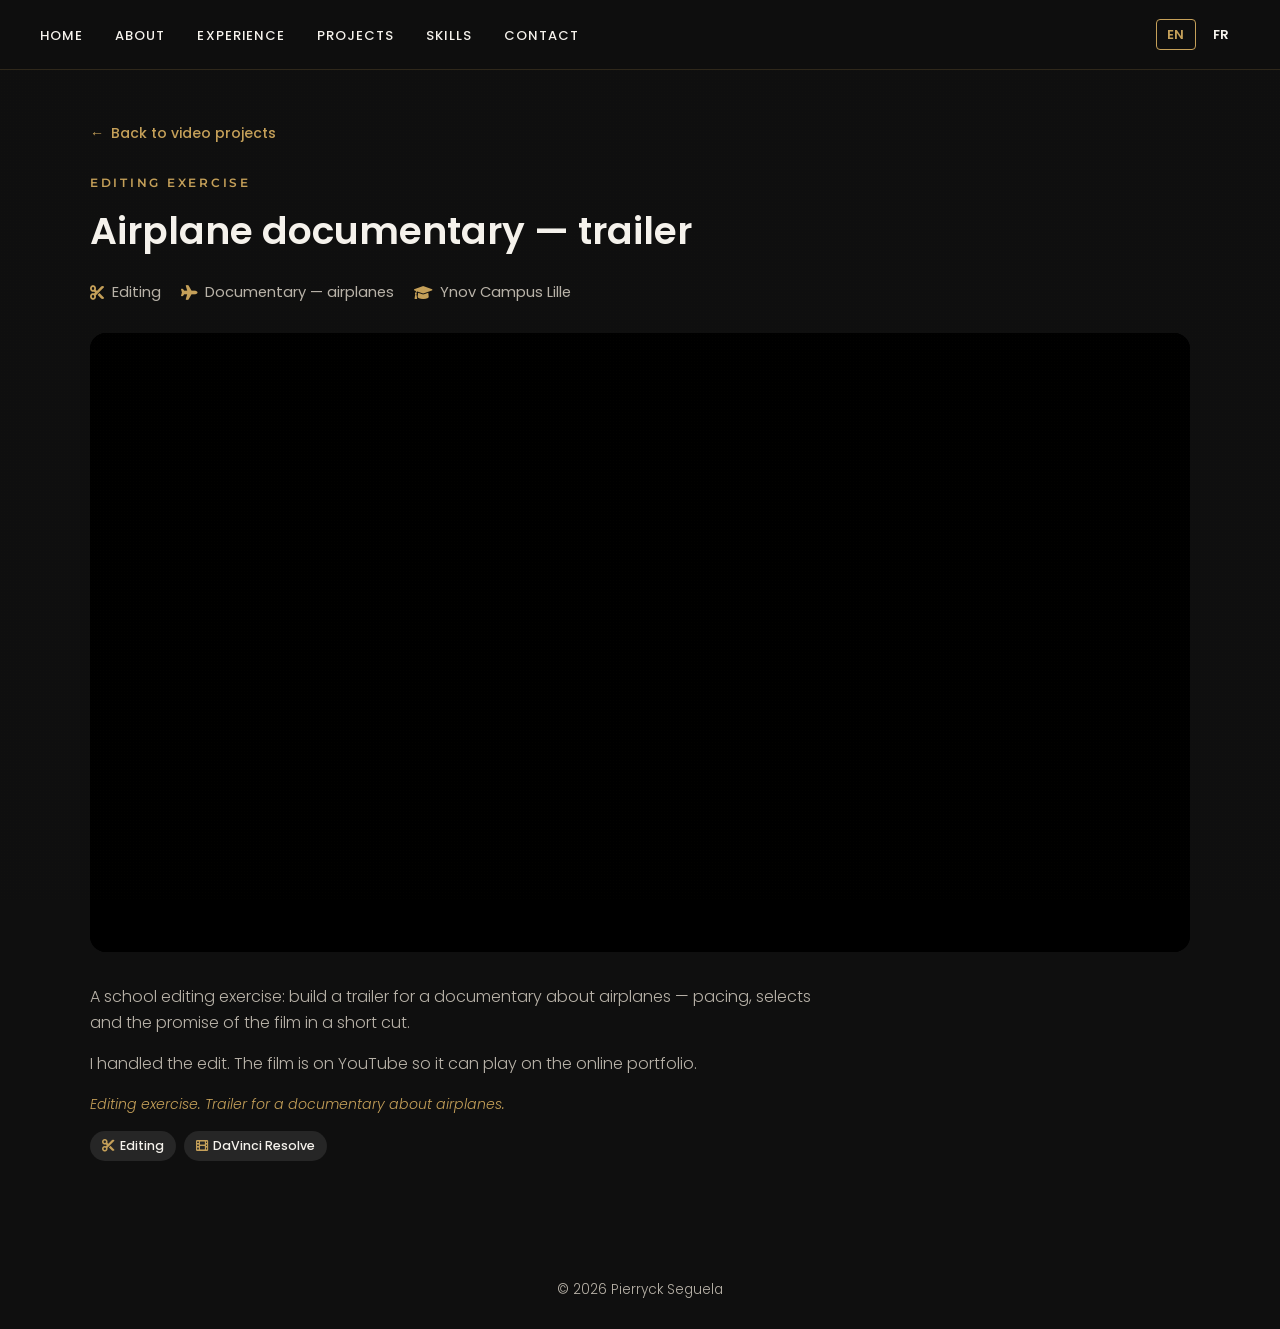
==== exercice-montage-avions.html @ 27c9b3da "Add the airplane documentary trailer as a YouTube editing exercise." ====
<!DOCTYPE html>
<html lang="">
<head>
  <meta charset="UTF-8">
  <meta name="viewport" content="width=device-width, initial-scale=1.0">
  <meta name="description" content="Exercice de montage : bande-annonce d’un documentaire sur les avions, par Pierryck Seguela." data-i18n="project.avions.metaDescription">
  <meta name="author" content="Pierryck Seguela">
  <meta property="og:type" content="website">
  <meta property="og:title" content="Bande-annonce avions — exercice de montage — Pierryck Seguela" data-i18n="project.avions.metaTitle">
  <meta property="og:description" content="Exercice de montage : bande-annonce d’un documentaire sur les avions, par Pierryck Seguela." data-i18n="project.avions.metaDescription">
  <meta property="og:image" content="assets/images/bande-annonce-avions.jpg">
  <title data-i18n="project.avions.metaTitle">Bande-annonce avions — exercice de montage — Pierryck Seguela</title>
  <link rel="icon" href="assets/images/favicon.ico" sizes="any">
  <link rel="icon" type="image/png" sizes="32x32" href="assets/images/favicon-32.png">
  <link rel="icon" type="image/png" sizes="192x192" href="assets/images/favicon-192.png">
  <link rel="apple-touch-icon" href="assets/images/apple-touch-icon.png">
  <link rel="preconnect" href="https://fonts.googleapis.com">
  <link rel="preconnect" href="https://fonts.gstatic.com" crossorigin>
  <link href="https://fonts.googleapis.com/css2?family=Montserrat:wght@300;400;500;600;700&family=Poppins:wght@300;400;500;600;700&display=swap" rel="stylesheet">
  <link rel="stylesheet" href="https://cdnjs.cloudflare.com/ajax/libs/font-awesome/6.0.0/css/all.min.css">
  <link rel="stylesheet" href="css/style.css?v=21">
</head>
<body>
  <header>
    <nav class="navbar" id="navbar">
      <button type="button" class="nav-toggle" id="nav-toggle" aria-expanded="false" aria-controls="nav-links" data-i18n-aria="nav.menu">
        <span class="nav-toggle-bar" aria-hidden="true"></span>
        <span class="nav-toggle-bar" aria-hidden="true"></span>
        <span class="nav-toggle-bar" aria-hidden="true"></span>
      </button>
      <ul class="nav-links" id="nav-links">
        <li><a href="index.html#home" data-i18n="nav.home"></a></li>
        <li><a href="index.html#about" data-i18n="nav.about"></a></li>
        <li><a href="index.html#experience" data-i18n="nav.experience"></a></li>
        <li><a href="index.html#projects" data-i18n="nav.projects"></a></li>
        <li><a href="index.html#stack" data-i18n="nav.stack"></a></li>
        <li><a href="index.html#contact" data-i18n="nav.contact"></a></li>
      </ul>
      <div class="lang-switcher">
        <button type="button" class="lang-btn" data-lang="en" aria-label="English">EN</button>
        <button type="button" class="lang-btn" data-lang="fr" aria-label="Français">FR</button>
      </div>
    </nav>
  </header>

  <main class="project-page">
    <div class="container">
      <a href="projet-video.html" class="project-back fade-up">
        <span class="arrow" aria-hidden="true">←</span>
        <span data-i18n="project.backToVideo"></span>
      </a>
      <p class="project-kicker fade-up" data-i18n="project.avions.kicker"></p>
      <h1 class="fade-up" data-i18n="project.avions.title"></h1>
      <ul class="project-meta fade-up">
        <li><span><i class="fas fa-cut" aria-hidden="true"></i><span data-i18n="project.avions.role"></span></span></li>
        <li><span><i class="fas fa-plane" aria-hidden="true"></i><span data-i18n="project.avions.subject"></span></span></li>
        <li><span><i class="fas fa-graduation-cap" aria-hidden="true"></i><span data-i18n="project.avions.school"></span></span></li>
      </ul>
      <div class="project-media fade-up">
        <div class="media-embed">
          <iframe
            src="https://www.youtube-nocookie.com/embed/PyEVXe6IQcw"
            title="Bande-annonce documentaire avions — exercice de montage"
            allow="accelerometer; autoplay; clipboard-write; encrypted-media; gyroscope; picture-in-picture; web-share"
            allowfullscreen
          ></iframe>
        </div>
      </div>
      <div class="project-copy fade-up">
        <p data-i18n="project.avions.p1"></p>
        <p data-i18n="project.avions.p2"></p>
        <p class="project-credit" data-i18n="project.avions.credit"></p>
        <div class="tech-tags">
          <span class="tech-tag"><i class="fas fa-cut" aria-hidden="true"></i><span data-i18n="projects.tech.edit"></span></span>
          <span class="tech-tag"><i class="fas fa-film" aria-hidden="true"></i><span data-i18n="projects.tech.davinci"></span></span>
        </div>
      </div>
    </div>
  </main>

  <footer class="footer">
    <p data-i18n="footer.copyright"></p>
  </footer>

  <script src="js/translations.js?v=21"></script>
  <script src="js/main.js?v=19"></script>
</body>
</html>
---- css/style.css ----
:root {
  --primary-color: #0f0f0f;
  --secondary-color: #c5a059;
  --text-color: #f5f2ec;
  --light-text: #b8b2a8;
  --background: #0f0f0f;
  --section-bg: #141414;
}

*,
*::before,
*::after {
  box-sizing: border-box;
  margin: 0;
  padding: 0;
}

html {
  scroll-behavior: smooth;
  scroll-padding-top: 80px;
}

body {
  font-family: "Poppins", sans-serif;
  font-weight: 400;
  background: var(--background);
  color: var(--text-color);
  line-height: 1.6;
  overflow-x: hidden;
}

body.nav-open {
  overflow: hidden;
}

body::before {
  content: "";
  position: fixed;
  inset: 0;
  pointer-events: none;
  z-index: 2000;
  opacity: 0.045;
  background-image: radial-gradient(rgba(197, 160, 89, 0.35) 0.6px, transparent 0.6px);
  background-size: 3px 3px;
}

img {
  max-width: 100%;
  height: auto;
  display: block;
}

a {
  color: inherit;
  text-decoration: none;
}

ul {
  list-style: none;
}

.container {
  width: min(1100px, calc(100% - 2rem));
  margin: 0 auto;
}

.section-title {
  font-family: "Montserrat", sans-serif;
  text-align: center;
  font-size: clamp(1.15rem, 3vw, 1.55rem);
  font-weight: 600;
  letter-spacing: 0.28em;
  text-transform: uppercase;
  margin-bottom: 3rem;
  color: var(--secondary-color);
}

.section-title::after {
  content: "";
  display: block;
  width: 72px;
  height: 1px;
  background: var(--secondary-color);
  margin: 0.9rem auto 0;
}

[data-i18n] {
  transition: opacity 0.35s ease;
}

.fade-up {
  opacity: 0;
  transform: translateY(30px);
  transition: opacity 0.7s ease, transform 0.7s ease;
}

.fade-up.visible {
  opacity: 1;
  transform: translateY(0);
}

/* 1. Navigation Bar */
.navbar {
  position: fixed;
  top: 0;
  left: 0;
  right: 0;
  height: 70px;
  background: rgba(15, 15, 15, 0.92);
  backdrop-filter: blur(10px);
  -webkit-backdrop-filter: blur(10px);
  display: flex;
  align-items: center;
  justify-content: flex-end;
  gap: 1.5rem;
  padding: 0 1rem;
  z-index: 2100;
  border-bottom: 1px solid rgba(197, 160, 89, 0.18);
  transition: box-shadow 0.3s ease, background 0.3s ease;
}

.navbar.scrolled {
  background: rgba(15, 15, 15, 0.98);
  box-shadow: 0 4px 20px rgba(0, 0, 0, 0.35);
}

.nav-links {
  display: none;
  align-items: center;
  gap: 1.5rem;
  margin-right: auto;
}

.nav-links a {
  color: var(--text-color);
  font-weight: 500;
  font-size: 0.82rem;
  letter-spacing: 0.08em;
  text-transform: uppercase;
  position: relative;
  transition: color 0.3s ease;
}

.nav-links a::after {
  content: "";
  position: absolute;
  left: 0;
  bottom: -4px;
  width: 0;
  height: 1px;
  background: var(--secondary-color);
  transition: width 0.3s ease;
}

.nav-links a:hover {
  color: var(--secondary-color);
}

.nav-links a:hover::after {
  width: 100%;
}

.lang-switcher {
  display: flex;
  gap: 0.35rem;
  flex-shrink: 0;
}

.lang-btn {
  font-family: inherit;
  font-size: 0.8rem;
  font-weight: 600;
  padding: 0.35rem 0.65rem;
  border: 1px solid transparent;
  background: transparent;
  color: var(--text-color);
  cursor: pointer;
  border-radius: 4px;
  transition: background 0.25s ease, border-color 0.25s ease, color 0.25s ease;
}

.lang-btn:hover {
  background: rgba(197, 160, 89, 0.18);
}

.lang-btn.active {
  border: 1px solid var(--secondary-color);
  color: var(--secondary-color);
}

.nav-toggle {
  display: flex;
  flex-direction: column;
  justify-content: center;
  align-items: center;
  gap: 5px;
  width: 42px;
  height: 42px;
  margin-right: auto;
  padding: 0;
  border: 0;
  background: transparent;
  cursor: pointer;
}

.nav-toggle-bar {
  display: block;
  width: 22px;
  height: 2px;
  background: var(--secondary-color);
  transition: transform 0.25s ease, opacity 0.25s ease;
}

.navbar.is-open .nav-toggle-bar:nth-child(1) {
  transform: translateY(7px) rotate(45deg);
}

.navbar.is-open .nav-toggle-bar:nth-child(2) {
  opacity: 0;
}

.navbar.is-open .nav-toggle-bar:nth-child(3) {
  transform: translateY(-7px) rotate(-45deg);
}

/* 2. Hero Section */
.hero {
  min-height: 100vh;
  padding: 70px 1.25rem 3rem;
  display: flex;
  align-items: center;
  justify-content: center;
  position: relative;
  overflow: hidden;
  background: radial-gradient(ellipse at 20% 20%, #1a1610 0%, #0f0f0f 55%);
  color: var(--text-color);
}

.floating-icons {
  position: absolute;
  inset: 0;
  pointer-events: none;
  overflow: hidden;
}

.floating-icon {
  position: absolute;
  opacity: 0;
  animation-name: floatIcon;
  animation-timing-function: ease-in-out;
  animation-iteration-count: infinite;
}

@keyframes floatIcon {
  0%,
  100% {
    opacity: 0;
    transform: translateY(0) rotate(0deg);
  }
  20% {
    opacity: 0.45;
  }
  50% {
    opacity: 0.65;
    transform: translateY(-24px) rotate(18deg);
  }
  80% {
    opacity: 0.4;
  }
}

.hero-content {
  position: relative;
  z-index: 1;
  text-align: left;
}

.hero-layout {
  position: relative;
  z-index: 1;
  width: min(1180px, 100%);
  display: grid;
  grid-template-columns: 1fr;
  gap: 2.5rem;
  align-items: center;
}

.hero-identity {
  display: flex;
  align-items: stretch;
  gap: 1rem;
  margin-bottom: 2.2rem;
}

.gold-bar {
  width: 3px;
  background: var(--secondary-color);
  flex-shrink: 0;
}

.hero-greeting {
  font-family: "Montserrat", sans-serif;
  font-size: clamp(1.8rem, 6vw, 3.2rem);
  font-weight: 600;
  line-height: 1.15;
  min-height: 1.2em;
  letter-spacing: 0.02em;
}

.hero-greeting.typing::after {
  content: "|";
  margin-left: 2px;
  animation: blink 0.8s step-end infinite;
  color: var(--secondary-color);
  font-weight: 400;
}

@keyframes blink {
  0%,
  100% {
    opacity: 1;
  }
  50% {
    opacity: 0;
  }
}

.hero-role {
  font-size: clamp(0.95rem, 2.2vw, 1.15rem);
  font-weight: 400;
  color: var(--secondary-color);
  margin-top: 0.45rem;
}

.hero-kicker {
  font-family: "Montserrat", sans-serif;
  font-size: clamp(1.85rem, 7vw, 4.6rem);
  font-weight: 700;
  letter-spacing: 0.14em;
  text-transform: uppercase;
  line-height: 0.95;
}

.hero-field {
  font-family: "Montserrat", sans-serif;
  font-size: clamp(1.6rem, 5.5vw, 3.4rem);
  font-weight: 600;
  letter-spacing: 0.22em;
  text-transform: uppercase;
  color: var(--secondary-color);
  margin-top: 0.2rem;
}

.hero-duration {
  font-size: clamp(0.95rem, 2vw, 1.15rem);
  color: var(--text-color);
  margin-top: 0.85rem;
  font-weight: 400;
}

.hero-location {
  display: inline-flex;
  align-items: center;
  gap: 0.5rem;
  margin-top: 1.25rem;
  font-size: clamp(0.9rem, 2vw, 1.05rem);
  color: var(--light-text);
  font-weight: 500;
}

.hero-location i {
  color: var(--secondary-color);
}

.hero-ctas {
  display: flex;
  flex-wrap: wrap;
  justify-content: flex-start;
  gap: 1rem;
  margin-top: 2rem;
}

.btn {
  display: inline-flex;
  align-items: center;
  gap: 0.55rem;
  padding: 0.85rem 1.6rem;
  border-radius: 2px;
  font-family: "Montserrat", sans-serif;
  font-weight: 600;
  font-size: 0.82rem;
  letter-spacing: 0.12em;
  text-transform: uppercase;
  transition: transform 0.3s ease, box-shadow 0.3s ease, background 0.3s ease, color 0.3s ease;
}

.btn-primary {
  background: var(--secondary-color);
  color: var(--primary-color);
}

.btn-primary:hover {
  transform: translateY(-3px);
  box-shadow: 0 10px 24px rgba(197, 160, 89, 0.28);
  background: #d4b483;
}

.btn-secondary {
  background: transparent;
  color: var(--secondary-color);
  border: 1px solid var(--secondary-color);
}

.btn-secondary:hover {
  transform: translateY(-3px);
  background: var(--secondary-color);
  color: var(--primary-color);
  box-shadow: 0 10px 24px rgba(197, 160, 89, 0.28);
}

/* 3. About Section */
.about {
  background: var(--section-bg);
  padding: 5.5rem 0;
}

.about-content {
  display: flex;
  flex-direction: column;
  align-items: center;
  justify-content: center;
  gap: 2.5rem;
}

.about-text {
  width: 100%;
}

.profile-frame {
  width: 300px;
  height: 300px;
  max-width: min(300px, 80vw);
  max-height: min(300px, 80vw);
  border-radius: 50%;
  padding: 7px;
  background:
    linear-gradient(145deg, #f0ddb0 0%, #c5a059 28%, #7a6034 62%, #e4c98a 100%);
  box-shadow:
    0 14px 28px rgba(0, 0, 0, 0.5),
    0 4px 10px rgba(197, 160, 89, 0.28),
    inset 0 1px 1px rgba(255, 245, 220, 0.55),
    inset 0 -2px 4px rgba(60, 42, 16, 0.45);
  transition: transform 0.35s ease, box-shadow 0.35s ease;
}

.profile-frame:hover {
  transform: translateY(-8px);
  box-shadow:
    0 22px 40px rgba(0, 0, 0, 0.55),
    0 8px 18px rgba(197, 160, 89, 0.35),
    inset 0 1px 1px rgba(255, 245, 220, 0.55),
    inset 0 -2px 4px rgba(60, 42, 16, 0.45);
}

.profile-img {
  width: 100%;
  height: 100%;
  object-fit: cover;
  border-radius: 50%;
  border: 4px solid #0f0f0f;
  background: #000;
  display: block;
  box-shadow: inset 0 8px 16px rgba(0, 0, 0, 0.35);
}

.about-text p {
  color: var(--light-text);
  font-weight: 300;
  margin-bottom: 1.15rem;
  font-size: clamp(0.95rem, 2vw, 1.05rem);
}

.about-hook {
  font-family: "Montserrat", sans-serif;
  font-size: clamp(1.15rem, 2.6vw, 1.45rem);
  font-weight: 600;
  letter-spacing: 0.04em;
  color: var(--secondary-color) !important;
  margin-bottom: 1.35rem;
}

.about-meta {
  margin: 1.4rem 0 1.2rem;
  display: grid;
  gap: 0.55rem;
}

.about-meta li {
  display: flex;
  align-items: center;
  gap: 0.7rem;
  color: var(--text-color);
  font-size: 0.92rem;
}

.about-meta i {
  color: var(--secondary-color);
  width: 1.1rem;
  text-align: center;
}

.about-subtitle {
  font-family: "Montserrat", sans-serif;
  font-size: 0.85rem;
  letter-spacing: 0.22em;
  text-transform: uppercase;
  color: var(--secondary-color);
  margin: 1.5rem 0 0.7rem;
}

.hobby-list {
  margin-bottom: 1.3rem;
}

.hobby-list li {
  position: relative;
  padding-left: 1.1rem;
  color: var(--light-text);
  font-weight: 300;
  margin-bottom: 0.35rem;
}

.hobby-list li::before {
  content: "";
  position: absolute;
  left: 0;
  top: 0.55em;
  width: 5px;
  height: 5px;
  background: var(--secondary-color);
}

.social-links {
  display: flex;
  gap: 0.85rem;
  margin-top: 1.5rem;
}

.social-link {
  width: 44px;
  height: 44px;
  border-radius: 50%;
  border: 1px solid var(--secondary-color);
  display: inline-flex;
  align-items: center;
  justify-content: center;
  color: var(--secondary-color);
  transition: transform 0.3s ease, background 0.3s ease, color 0.3s ease;
}

.social-link:hover {
  transform: translateY(-4px) scale(1.08);
  background: var(--secondary-color);
  color: var(--primary-color);
}

/* 4. Experience Timeline */
.experience {
  background: var(--background);
  padding: 5.5rem 0;
}

.timeline {
  position: relative;
  max-width: 900px;
  margin: 0 auto;
}

.timeline::before {
  content: "";
  position: absolute;
  top: 0;
  left: 18px;
  width: 2px;
  height: 100%;
  background: var(--secondary-color);
}

.timeline-item {
  position: relative;
  padding-left: 3.4rem;
  margin-bottom: 2.2rem;
}

.timeline-icon {
  position: absolute;
  left: 0;
  top: 1.2rem;
  width: 38px;
  height: 38px;
  border-radius: 50%;
  background: var(--section-bg);
  border: 2px solid var(--secondary-color);
  display: flex;
  align-items: center;
  justify-content: center;
  color: var(--secondary-color);
  z-index: 1;
}

.timeline-card {
  background: var(--section-bg);
  color: var(--text-color);
  border-radius: 0;
  border-left: 3px solid var(--secondary-color);
  padding: 1.35rem 1.5rem;
  box-shadow: 0 8px 24px rgba(0, 0, 0, 0.28);
  transition: transform 0.35s ease, box-shadow 0.35s ease;
}

.timeline-card:hover {
  transform: translateY(-6px);
  box-shadow: 0 16px 36px rgba(197, 160, 89, 0.12);
}

.timeline-card h3 {
  font-family: "Montserrat", sans-serif;
  font-size: 1.02rem;
  font-weight: 600;
  letter-spacing: 0.04em;
  text-transform: uppercase;
  margin-bottom: 0.2rem;
}

.timeline-card .company {
  color: var(--secondary-color);
  font-weight: 500;
  font-size: 0.92rem;
}

.timeline-card .date {
  display: block;
  color: var(--light-text);
  font-size: 0.82rem;
  margin: 0.35rem 0 0.7rem;
  font-weight: 500;
}

.timeline-card .description {
  color: var(--light-text);
  font-weight: 300;
  font-size: 0.92rem;
}

/* 5. Projects Section */
.projects {
  background: var(--section-bg);
  padding: 5.5rem 0;
}

.projects-grid {
  display: grid;
  grid-template-columns: 1fr;
  gap: 2rem;
}

.project-card {
  display: block;
  background: var(--background);
  border-radius: 1rem;
  overflow: hidden;
  box-shadow: 0 10px 28px rgba(0, 0, 0, 0.28);
  transition: transform 0.4s ease, box-shadow 0.4s ease;
  cursor: pointer;
  color: inherit;
}

.project-card:hover {
  transform: translateY(-10px);
  box-shadow: 0 22px 44px rgba(0, 0, 0, 0.42);
}

.project-image {
  position: relative;
  aspect-ratio: 16 / 9;
  overflow: hidden;
  background: #141414;
}

.project-image img {
  width: 100%;
  height: 100%;
  object-fit: cover;
  display: block;
}

.project-image img {
  transition: transform 0.5s ease;
}

.project-card:hover .project-image img {
  transform: scale(1.1);
}

.project-overlay {
  position: absolute;
  inset: 0;
  background: rgba(15, 15, 15, 0.55);
  display: flex;
  align-items: center;
  justify-content: center;
  opacity: 0;
  transition: opacity 0.4s ease;
  pointer-events: none;
}

.project-overlay i {
  font-size: 2rem;
  color: var(--secondary-color);
}

.project-card:hover .project-overlay {
  opacity: 1;
}

.photo-thumb {
  border: 0;
  padding: 0;
  background: none;
  cursor: pointer;
  display: block;
  opacity: 0.55;
  transition: opacity 0.25s ease;
}

.photo-thumb:hover,
.photo-thumb.is-active {
  opacity: 1;
}

.project-content {
  padding: 1.4rem 1.5rem 1.6rem;
}

.project-title {
  display: flex;
  align-items: center;
  gap: 0.55rem;
  font-size: 1.15rem;
  font-weight: 600;
  margin-bottom: 0.65rem;
}

.project-title i {
  color: var(--secondary-color);
}

.project-description {
  color: var(--light-text);
  font-weight: 300;
  font-size: 0.95rem;
  margin-bottom: 1rem;
}

.tech-tags {
  display: flex;
  flex-wrap: wrap;
  gap: 0.5rem;
  margin-bottom: 1.15rem;
}

.tech-tag {
  display: inline-flex;
  align-items: center;
  gap: 0.35rem;
  padding: 0.3rem 0.75rem;
  border-radius: 999px;
  background: #262626;
  color: var(--text-color);
  font-size: 0.78rem;
  font-weight: 500;
  transition: background 0.3s ease, color 0.3s ease;
}

.tech-tag i {
  color: var(--secondary-color);
  transition: color 0.3s ease;
}

.tech-tag:hover {
  background: var(--secondary-color);
  color: var(--primary-color);
}

.tech-tag:hover i {
  color: var(--primary-color);
}

.project-link {
  display: inline-flex;
  align-items: center;
  gap: 0.45rem;
  position: relative;
  color: var(--secondary-color);
  font-weight: 500;
  font-size: 0.92rem;
  background: none;
  border: 0;
  padding: 0;
  font-family: inherit;
  cursor: pointer;
}

.project-link::after {
  content: "";
  position: absolute;
  left: 0;
  bottom: -3px;
  width: 0;
  height: 1px;
  background: var(--secondary-color);
  transition: width 0.3s ease;
}

.project-link:hover::after {
  width: 100%;
}

.project-link .arrow {
  transition: transform 0.3s ease;
}

.project-link:hover .arrow {
  transform: translateX(6px);
}

.visually-hidden {
  position: absolute;
  width: 1px;
  height: 1px;
  padding: 0;
  margin: -1px;
  overflow: hidden;
  clip: rect(0, 0, 0, 0);
  white-space: nowrap;
  border: 0;
}

body.gallery-open {
  overflow: hidden;
}

.gallery {
  position: fixed;
  inset: 0;
  z-index: 3000;
  display: flex;
  align-items: center;
  justify-content: center;
  padding: 1.25rem;
}

.gallery[hidden] {
  display: none;
}

.gallery-backdrop {
  position: absolute;
  inset: 0;
  background: rgba(8, 8, 8, 0.92);
}

.gallery-dialog {
  position: relative;
  z-index: 1;
  width: min(96vw, 1600px);
  height: min(96vh, 100%);
  display: flex;
  flex-direction: column;
  align-items: center;
  justify-content: center;
}

.gallery-stage {
  display: flex;
  align-items: center;
  justify-content: center;
  flex: 1;
  min-height: 0;
  width: 100%;
  padding: 0 3.75rem;
}

.gallery-stage img,
.gallery-stage video {
  display: none;
  background: #000;
}

.gallery-stage img.is-active,
.gallery-stage video.is-active {
  display: block;
}

.gallery-stage img.is-active {
  width: 100%;
  height: 100%;
  max-height: calc(100vh - 7.5rem);
  object-fit: contain;
}

.gallery-stage video.is-active {
  width: auto;
  height: auto;
  max-width: 100%;
  max-height: calc(100vh - 7.5rem);
  object-fit: contain;
}

.gallery-stage video:fullscreen,
.gallery-stage video:-webkit-full-screen {
  width: 100%;
  height: 100%;
  max-width: none;
  max-height: none;
  object-fit: contain;
  background: #000;
}

.gallery-close,
.gallery-nav {
  position: absolute;
  border: 0;
  background: rgba(15, 15, 15, 0.7);
  color: var(--text-color);
  width: 2.75rem;
  height: 2.75rem;
  border-radius: 50%;
  cursor: pointer;
  display: flex;
  align-items: center;
  justify-content: center;
  transition: background 0.2s ease, color 0.2s ease;
}

.gallery-close:hover,
.gallery-nav:hover {
  background: var(--secondary-color);
  color: var(--primary-color);
}

.gallery-close {
  top: 0;
  right: 0;
  z-index: 2;
}

.gallery-prev {
  left: 0;
  top: 50%;
  transform: translateY(-50%);
}

.gallery-next {
  right: 0;
  top: 50%;
  transform: translateY(-50%);
}

.gallery-nav[hidden] {
  display: none;
}

.gallery-caption {
  margin-top: 0.9rem;
  color: var(--light-text);
  font-size: 0.9rem;
  text-align: center;
}

/* 6. Technical Stack */
.stack {
  background: var(--background);
  padding: 5.5rem 0;
  text-align: center;
}

.stack-categories {
  display: grid;
  grid-template-columns: 1fr;
  gap: 2.5rem;
}

.stack-category h3 {
  font-family: "Montserrat", sans-serif;
  font-size: 0.95rem;
  font-weight: 600;
  letter-spacing: 0.2em;
  text-transform: uppercase;
  color: var(--secondary-color);
  margin-bottom: 1.25rem;
}

.stack-items {
  display: grid;
  grid-template-columns: repeat(auto-fit, minmax(140px, 1fr));
  gap: 1rem;
  justify-items: center;
}

.stack-item {
  width: 140px;
  height: 140px;
  background: var(--section-bg);
  border-radius: 0.75rem;
  display: flex;
  flex-direction: column;
  align-items: center;
  justify-content: center;
  gap: 0.7rem;
  text-align: center;
  padding: 0.75rem;
  box-shadow: 0 6px 18px rgba(0, 0, 0, 0.2);
  transition: transform 0.35s ease, box-shadow 0.35s ease, background 0.35s ease;
}

.stack-item i {
  font-size: 1.7rem;
  color: var(--secondary-color);
}

.stack-item span {
  font-size: 0.78rem;
  font-weight: 500;
  color: var(--text-color);
  line-height: 1.3;
}

.stack-item:hover {
  transform: translateY(-8px) scale(1.04);
  box-shadow: 0 14px 28px rgba(200, 169, 110, 0.2);
  background: #222222;
}

/* 7. Contact Section */
.contact {
  background: var(--section-bg);
  padding: 5.5rem 0;
}

.contact-container {
  max-width: 640px;
  text-align: center;
}

.contact-buttons {
  display: flex;
  flex-wrap: wrap;
  justify-content: center;
  gap: 1rem;
}

.contact .btn-primary,
.contact .btn-secondary {
  color: inherit;
}

.contact .btn-primary {
  color: var(--primary-color);
}

.contact .btn-secondary {
  color: var(--secondary-color);
  border-color: var(--secondary-color);
}

.contact .btn-primary:hover {
  background: var(--secondary-color);
  color: var(--primary-color);
}

.contact .btn-secondary:hover {
  background: var(--secondary-color);
  color: var(--primary-color);
}

/* 8. Footer */
.footer {
  background: var(--background);
  text-align: center;
  padding: 1.75rem 1rem;
}

.footer p {
  color: var(--light-text);
  font-size: 0.85rem;
  font-weight: 300;
}

.project-page {
  padding: 7.5rem 0 4.5rem;
  min-height: calc(100vh - 70px);
}

.project-back {
  display: inline-flex;
  align-items: center;
  gap: 0.45rem;
  color: var(--secondary-color);
  font-size: 0.88rem;
  font-weight: 500;
  margin-bottom: 1.75rem;
}

.project-back:hover .arrow {
  transform: translateX(-4px);
}

.project-back .arrow {
  display: inline-block;
  transition: transform 0.25s ease;
}

.project-kicker {
  font-family: "Montserrat", sans-serif;
  font-size: 0.78rem;
  font-weight: 600;
  letter-spacing: 0.22em;
  text-transform: uppercase;
  color: var(--secondary-color);
  margin-bottom: 0.55rem;
}

.project-page h1 {
  font-size: clamp(1.6rem, 4vw, 2.35rem);
  font-weight: 600;
  margin-bottom: 1.25rem;
}

.project-meta {
  display: flex;
  flex-wrap: wrap;
  gap: 0.7rem 1.25rem;
  margin-bottom: 1.75rem;
  color: var(--light-text);
  font-size: 0.92rem;
}

.project-meta span {
  display: inline-flex;
  align-items: center;
  gap: 0.45rem;
}

.project-meta i {
  color: var(--secondary-color);
}

.project-media {
  display: flex;
  align-items: center;
  justify-content: center;
  background: #000;
  border-radius: 1rem;
  overflow: hidden;
  margin-bottom: 2rem;
}

.project-media video {
  width: auto;
  height: auto;
  max-width: 100%;
  max-height: min(78vh, 1080px);
  object-fit: contain;
  background: #000;
}

.project-media video:fullscreen,
.project-media video:-webkit-full-screen {
  width: 100%;
  height: 100%;
  max-width: none;
  max-height: none;
  object-fit: contain;
}

.media-embed {
  position: relative;
  width: 100%;
  aspect-ratio: 16 / 9;
  background: #000;
}

.media-embed iframe {
  position: absolute;
  inset: 0;
  width: 100%;
  height: 100%;
  border: 0;
}

.project-copy {
  max-width: 46rem;
}

.project-copy p {
  color: var(--light-text);
  font-weight: 300;
  margin-bottom: 1rem;
}

.project-credit {
  font-size: 0.88rem;
  font-style: italic;
  color: var(--secondary-color) !important;
  margin-bottom: 1.35rem;
}

.project-photo-grid {
  display: grid;
  grid-template-columns: 1fr;
  gap: 0.75rem;
  margin: 2rem 0 1.5rem;
}

.project-photo-grid button {
  border: 0;
  padding: 0;
  background: #0a0a0a;
  cursor: pointer;
  overflow: hidden;
  border-radius: 0.75rem;
  opacity: 1;
}

.project-photo-grid img {
  width: 100%;
  aspect-ratio: 4 / 3;
  object-fit: cover;
  transition: transform 0.4s ease;
}

.project-photo-grid button:hover img {
  transform: scale(1.04);
}

.project-video-grid {
  display: grid;
  grid-template-columns: 1fr;
  gap: 0.75rem;
  margin: 2rem 0 1.5rem;
  max-width: 960px;
}

.video-pick {
  position: relative;
  display: block;
  overflow: hidden;
  border-radius: 0.75rem;
  background: #0a0a0a;
  color: inherit;
  text-decoration: none;
}

.video-pick img,
.video-pick-placeholder {
  width: 100%;
  aspect-ratio: 16 / 9;
  object-fit: cover;
  display: block;
  transition: transform 0.4s ease;
}

.video-pick-placeholder {
  display: flex;
  align-items: center;
  justify-content: center;
  background: #141414;
  color: var(--secondary-color);
  font-size: 2rem;
}

.video-pick-overlay {
  position: absolute;
  inset: 0;
  display: flex;
  align-items: center;
  justify-content: center;
  background: rgba(15, 15, 15, 0.28);
  color: var(--secondary-color);
  font-size: 1.6rem;
  opacity: 0.85;
  pointer-events: none;
  transition: opacity 0.3s ease, background 0.3s ease;
}

.video-pick:hover img {
  transform: scale(1.04);
}

.video-pick:hover .video-pick-overlay {
  opacity: 1;
  background: rgba(15, 15, 15, 0.42);
}

.video-pick-label {
  position: absolute;
  left: 0;
  right: 0;
  bottom: 0;
  z-index: 1;
  display: flex;
  flex-direction: column;
  gap: 0.2rem;
  padding: 2.2rem 1rem 0.9rem;
  background: linear-gradient(transparent, rgba(0, 0, 0, 0.88));
  font-weight: 600;
  font-size: 0.95rem;
}

.video-pick-soon {
  font-family: "Montserrat", sans-serif;
  font-size: 0.68rem;
  font-weight: 600;
  letter-spacing: 0.16em;
  text-transform: uppercase;
  color: var(--secondary-color);
}

.video-pick.is-disabled {
  opacity: 0.55;
  cursor: default;
  pointer-events: none;
}

/* Responsive — Mobile 480px / Tablet 768px / Desktop > 768px */
@media (min-width: 481px) {
  .navbar {
    padding: 0 1.5rem;
  }

  .nav-toggle {
    display: none;
  }

  .nav-links {
    display: flex;
    position: static;
    background: transparent;
    padding: 0;
    gap: 1.5rem;
    flex-direction: row;
    align-items: center;
    margin-right: auto;
  }

  .hero {
    padding: 70px 2rem 3rem;
  }
}

@media (min-width: 769px) {
  .navbar {
    padding: 0 2.5rem;
  }

  .nav-links {
    gap: 2rem;
  }

  .about-content {
    flex-direction: row;
    align-items: center;
    justify-content: center;
    gap: 3rem;
  }

  .profile-frame {
    flex: 0 0 auto;
    align-self: center;
  }

  .about-text {
    flex: 1;
    min-width: 0;
  }

  .timeline::before {
    left: 50%;
    transform: translateX(-50%);
  }

  .timeline-item {
    width: 50%;
    padding-left: 0;
    padding-right: 2.5rem;
  }

  .timeline-item:nth-child(even) {
    margin-left: 50%;
    padding-right: 0;
    padding-left: 2.5rem;
  }

  .timeline-icon {
    left: auto;
    right: -19px;
  }

  .timeline-item:nth-child(even) .timeline-icon {
    left: -19px;
    right: auto;
  }

  .projects-grid {
    grid-template-columns: repeat(2, 1fr);
  }

  .project-photo-grid {
    grid-template-columns: repeat(2, 1fr);
  }

  .project-video-grid {
    grid-template-columns: repeat(2, 1fr);
  }

  .stack-categories {
    grid-template-columns: repeat(3, 1fr);
  }
}

@media (max-width: 480px) {
  .nav-links {
    position: fixed;
    top: 70px;
    left: 0;
    right: 0;
    bottom: 0;
    display: none;
    flex-direction: column;
    align-items: stretch;
    gap: 0;
    margin: 0;
    padding: 0.5rem 1.25rem 2rem;
    background: rgba(15, 15, 15, 0.98);
    overflow-y: auto;
  }

  .navbar.is-open .nav-links {
    display: flex;
  }

  .nav-links a {
    display: block;
    font-size: 1rem;
    padding: 0.95rem 0;
    border-bottom: 1px solid rgba(197, 160, 89, 0.16);
  }

  .nav-links a::after {
    display: none;
  }

  .profile-frame {
    width: min(300px, 80vw);
    height: min(300px, 80vw);
  }

  .hero-ctas {
    flex-direction: column;
    align-items: flex-start;
  }

  .btn {
    width: min(280px, 100%);
    justify-content: center;
  }

  .gallery-stage {
    padding: 0 0.5rem;
  }

  .gallery-prev,
  .gallery-next {
    top: auto;
    bottom: 3.4rem;
    transform: none;
  }

  .gallery-prev {
    left: 0.75rem;
  }

  .gallery-next {
    right: 0.75rem;
  }
}
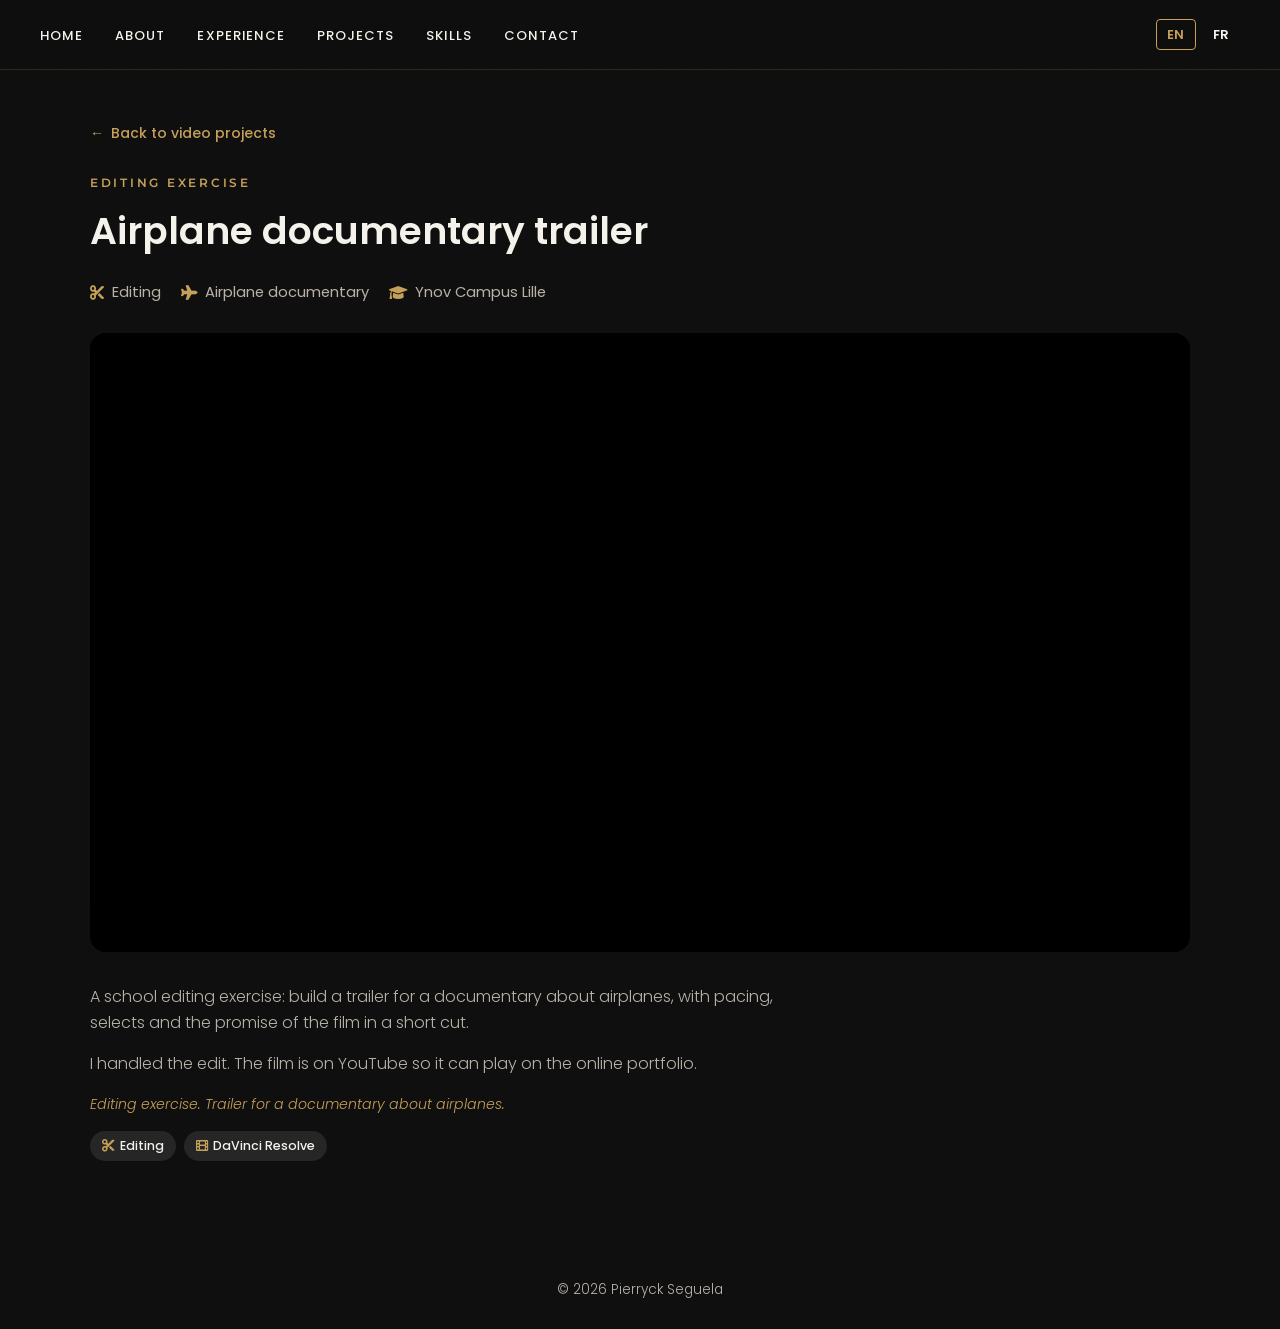
==== commit 52f9654e: "Embed the Renault Louvet YouTube Short and drop separator dashes in copy. Titles and meta text no lo" ====
--- a/exercice-montage-avions.html
+++ b/exercice-montage-avions.html
@@ -6,10 +6,10 @@
   <meta name="description" content="Exercice de montage : bande-annonce d’un documentaire sur les avions, par Pierryck Seguela." data-i18n="project.avions.metaDescription">
   <meta name="author" content="Pierryck Seguela">
   <meta property="og:type" content="website">
-  <meta property="og:title" content="Bande-annonce avions — exercice de montage — Pierryck Seguela" data-i18n="project.avions.metaTitle">
+  <meta property="og:title" content="Bande-annonce documentaire avions, exercice de montage, Pierryck Seguela" data-i18n="project.avions.metaTitle">
   <meta property="og:description" content="Exercice de montage : bande-annonce d’un documentaire sur les avions, par Pierryck Seguela." data-i18n="project.avions.metaDescription">
   <meta property="og:image" content="assets/images/bande-annonce-avions.jpg">
-  <title data-i18n="project.avions.metaTitle">Bande-annonce avions — exercice de montage — Pierryck Seguela</title>
+  <title data-i18n="project.avions.metaTitle">Bande-annonce documentaire avions, exercice de montage, Pierryck Seguela</title>
   <link rel="icon" href="assets/images/favicon.ico" sizes="any">
   <link rel="icon" type="image/png" sizes="32x32" href="assets/images/favicon-32.png">
   <link rel="icon" type="image/png" sizes="192x192" href="assets/images/favicon-192.png">
@@ -18,7 +18,7 @@
   <link rel="preconnect" href="https://fonts.gstatic.com" crossorigin>
   <link href="https://fonts.googleapis.com/css2?family=Montserrat:wght@300;400;500;600;700&family=Poppins:wght@300;400;500;600;700&display=swap" rel="stylesheet">
   <link rel="stylesheet" href="https://cdnjs.cloudflare.com/ajax/libs/font-awesome/6.0.0/css/all.min.css">
-  <link rel="stylesheet" href="css/style.css?v=21">
+  <link rel="stylesheet" href="css/style.css?v=22">
 </head>
 <body>
   <header>
@@ -60,7 +60,7 @@
         <div class="media-embed">
           <iframe
             src="https://www.youtube-nocookie.com/embed/PyEVXe6IQcw"
-            title="Bande-annonce documentaire avions — exercice de montage"
+            title="Bande-annonce documentaire avions, exercice de montage"
             allow="accelerometer; autoplay; clipboard-write; encrypted-media; gyroscope; picture-in-picture; web-share"
             allowfullscreen
           ></iframe>
@@ -82,7 +82,7 @@
     <p data-i18n="footer.copyright"></p>
   </footer>
 
-  <script src="js/translations.js?v=21"></script>
-  <script src="js/main.js?v=19"></script>
+  <script src="js/translations.js?v=22"></script>
+  <script src="js/main.js?v=20"></script>
 </body>
 </html>
--- a/css/style.css
+++ b/css/style.css
@@ -1191,6 +1191,13 @@
   background: #000;
 }
 
+.media-embed.is-short {
+  width: min(100%, calc(min(78vh, 900px) * 9 / 16));
+  max-height: min(78vh, 900px);
+  aspect-ratio: 9 / 16;
+  margin-inline: auto;
+}
+
 .media-embed iframe {
   position: absolute;
   inset: 0;
@@ -1333,7 +1340,7 @@
   pointer-events: none;
 }
 
-/* Responsive — Mobile 480px / Tablet 768px / Desktop > 768px */
+/* Responsive: mobile 480px, tablet 768px, desktop above 768px */
 @media (min-width: 481px) {
   .navbar {
     padding: 0 1.5rem;
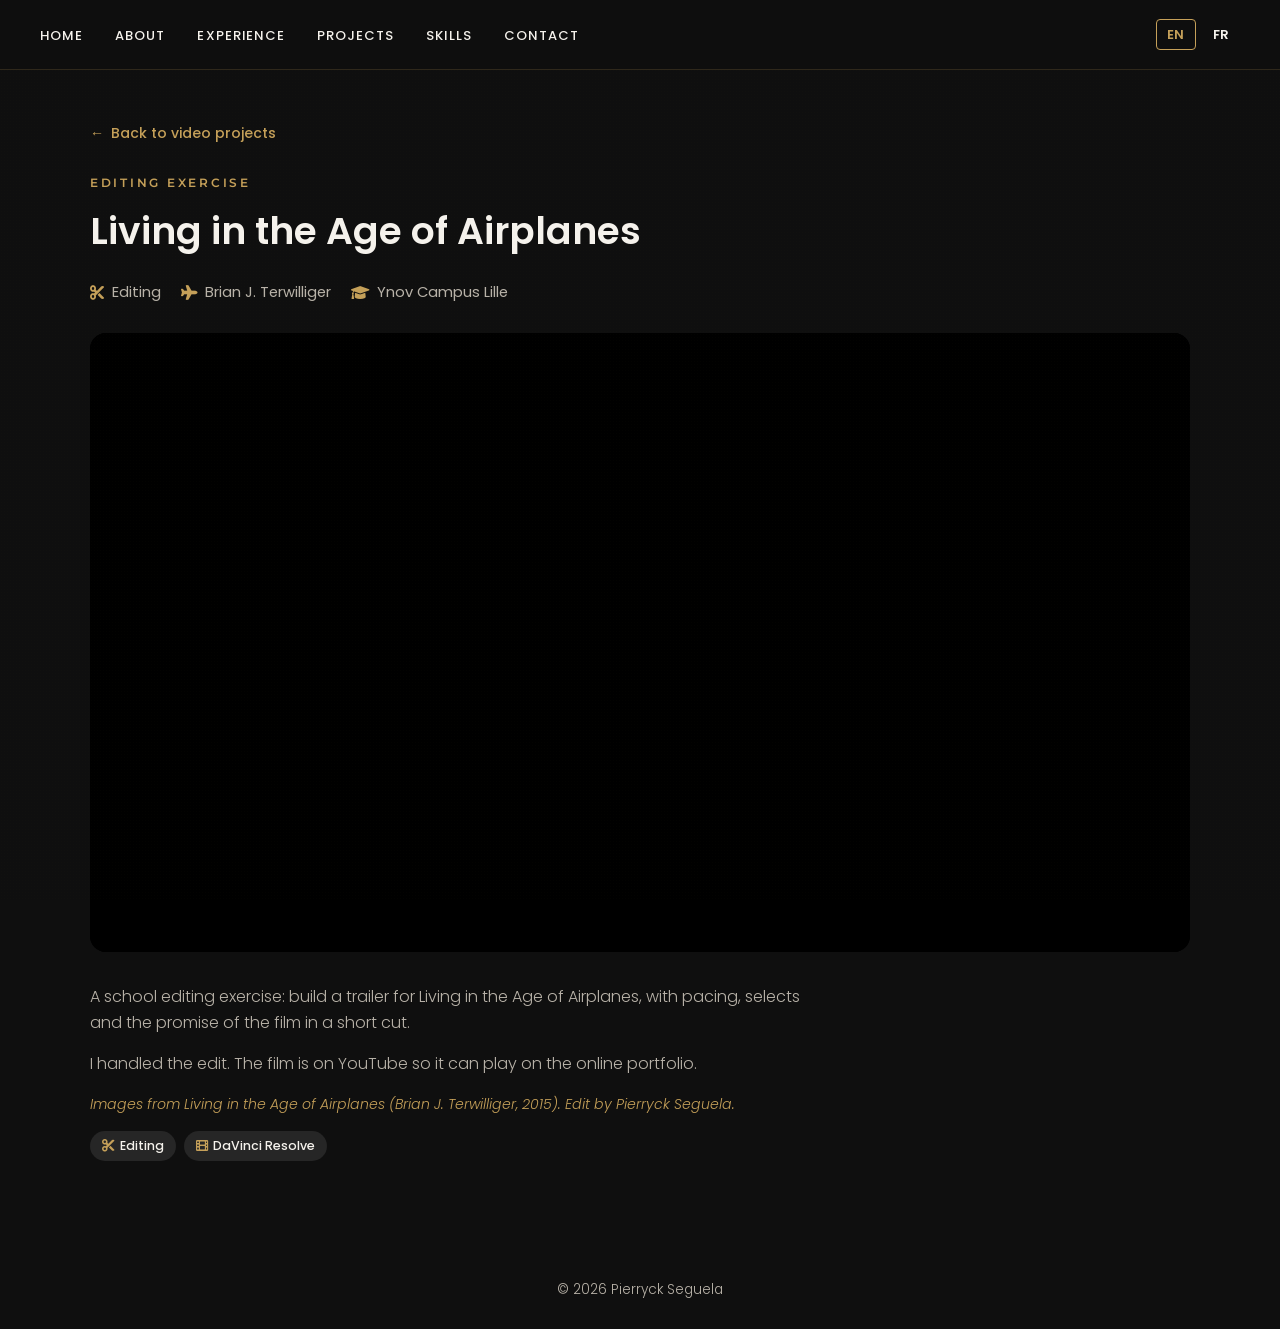
==== commit fb6ed2b4: "Name the airplane trailer Living in the Age of Airplanes and keep Girl on Wave as the title only. Co" ====
--- a/exercice-montage-avions.html
+++ b/exercice-montage-avions.html
@@ -3,13 +3,13 @@
 <head>
   <meta charset="UTF-8">
   <meta name="viewport" content="width=device-width, initial-scale=1.0">
-  <meta name="description" content="Exercice de montage : bande-annonce d’un documentaire sur les avions, par Pierryck Seguela." data-i18n="project.avions.metaDescription">
+  <meta name="description" content="Exercice de montage : bande annonce de Living in the Age of Airplanes, par Pierryck Seguela." data-i18n="project.avions.metaDescription">
   <meta name="author" content="Pierryck Seguela">
   <meta property="og:type" content="website">
-  <meta property="og:title" content="Bande-annonce documentaire avions, exercice de montage, Pierryck Seguela" data-i18n="project.avions.metaTitle">
-  <meta property="og:description" content="Exercice de montage : bande-annonce d’un documentaire sur les avions, par Pierryck Seguela." data-i18n="project.avions.metaDescription">
+  <meta property="og:title" content="Living in the Age of Airplanes, Pierryck Seguela" data-i18n="project.avions.metaTitle">
+  <meta property="og:description" content="Exercice de montage : bande annonce de Living in the Age of Airplanes, par Pierryck Seguela." data-i18n="project.avions.metaDescription">
   <meta property="og:image" content="assets/images/bande-annonce-avions.jpg">
-  <title data-i18n="project.avions.metaTitle">Bande-annonce documentaire avions, exercice de montage, Pierryck Seguela</title>
+  <title data-i18n="project.avions.metaTitle">Living in the Age of Airplanes, Pierryck Seguela</title>
   <link rel="icon" href="assets/images/favicon.ico" sizes="any">
   <link rel="icon" type="image/png" sizes="32x32" href="assets/images/favicon-32.png">
   <link rel="icon" type="image/png" sizes="192x192" href="assets/images/favicon-192.png">
@@ -60,7 +60,7 @@
         <div class="media-embed">
           <iframe
             src="https://www.youtube-nocookie.com/embed/PyEVXe6IQcw"
-            title="Bande-annonce documentaire avions, exercice de montage"
+            title="Living in the Age of Airplanes"
             allow="accelerometer; autoplay; clipboard-write; encrypted-media; gyroscope; picture-in-picture; web-share"
             allowfullscreen
           ></iframe>
@@ -82,7 +82,7 @@
     <p data-i18n="footer.copyright"></p>
   </footer>
 
-  <script src="js/translations.js?v=22"></script>
+  <script src="js/translations.js?v=25"></script>
   <script src="js/main.js?v=20"></script>
 </body>
 </html>
